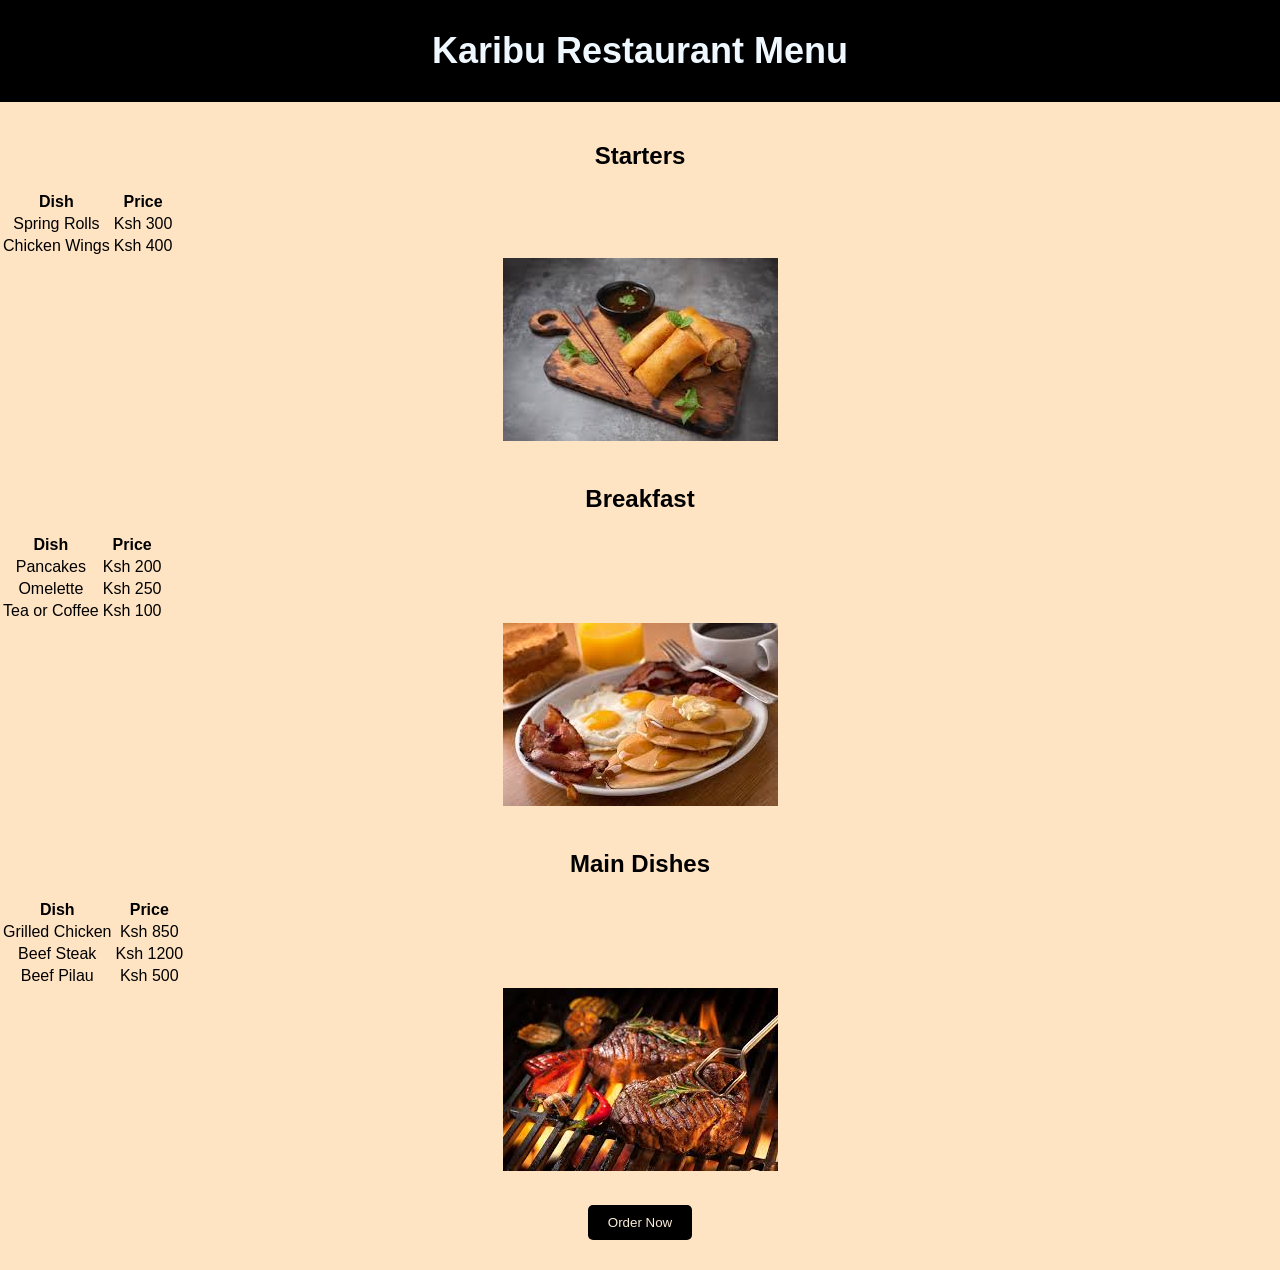
==== menu.html @ 112f550c "Updated menu.html with images, and Order Now button" ====
<!doctype html>
<html lang="en">
  <head>
    <meta charset="UTF-8" />
    <meta name="viewport" content="width=device-width, initial-scale=1.0" />
    <title>Karibu Restaurant Menu</title>
    <style>
      body {
        font-family: Arial, Helvetica, sans-serif;
        background-color: bisque;
        margin: 0;
        padding: 0;
        text-align: center;
      }
      header {
        background-color: black;
        padding: 30px 0;
        color: aliceblue;
        font-size: 36px;
        font-weight: bold;
      }
      h2 {
        margin-top: 40px;
        color: black;
        color: black;
        table {
          width: 80%;
          margin: 20px auto;
          border-collapse: collapse;
        }

        table,
        th,
        td {
          border: 1px solid;
        }

        th,
        td {
          padding: 12px;
          text-align: left;
        }

        th {
          background-color: bisque;
        }

        img.menu-image {
          width: 100%;
          max-width: 600px;
          display: block;
          margin: 20px auto;
          border-radius: 10px;
        }
      }
    </style>
  </head>
  <body>
    <header>Karibu Restaurant Menu</header>

    <h2>Starters</h2>
    <table>
      <tr>
        <th>Dish</th>
        <th>Price</th>
      </tr>
      <tr>
        <td>Spring Rolls</td>
        <td>Ksh 300</td>
      </tr>
      <tr>
        <td>Chicken Wings</td>
        <td>Ksh 400</td>
      </tr>
    </table>
    <img src="image/starters.jpg" alt="Starters Dish" class="menu-image" />

    <h2>Breakfast</h2>
    <table>
      <tr>
        <th>Dish</th>
        <th>Price</th>
      </tr>
      <tr>
        <td>Pancakes</td>
        <td>Ksh 200</td>
      </tr>
      <tr>
        <td>Omelette</td>
        <td>Ksh 250</td>
      </tr>
      <tr>
        <td>Tea or Coffee</td>
        <td>Ksh 100</td>
      </tr>
    </table>
    <img src="image/Breakfast.jpg" alt="Breakfast Dish" class="menu-image" />

    <h2>Main Dishes</h2>
    <table>
      <tr>
        <th>Dish</th>
        <th>Price</th>
      </tr>
      <tr>
        <td>Grilled Chicken</td>
        <td>Ksh 850</td>
      </tr>
      <tr>
        <td>Beef Steak</td>
        <td>Ksh 1200</td>
      </tr>
      <tr>
        <td>Beef Pilau</td>
        <td>Ksh 500</td>
      </tr>
    </table>
    <img src="image/Maindish.jpg" alt="Main Dish" class="menu-image" />

    <div style="text-align: center; margin: 30px 0">
      <button
        style="
          padding: 10px 20px;
          background-color: black;
          color: antiquewhite;
          border: none;
          border-radius: 5px;
          cursor: pointer;
        "
      >
        Order Now
      </button>
    </div>
  </body>
</html>
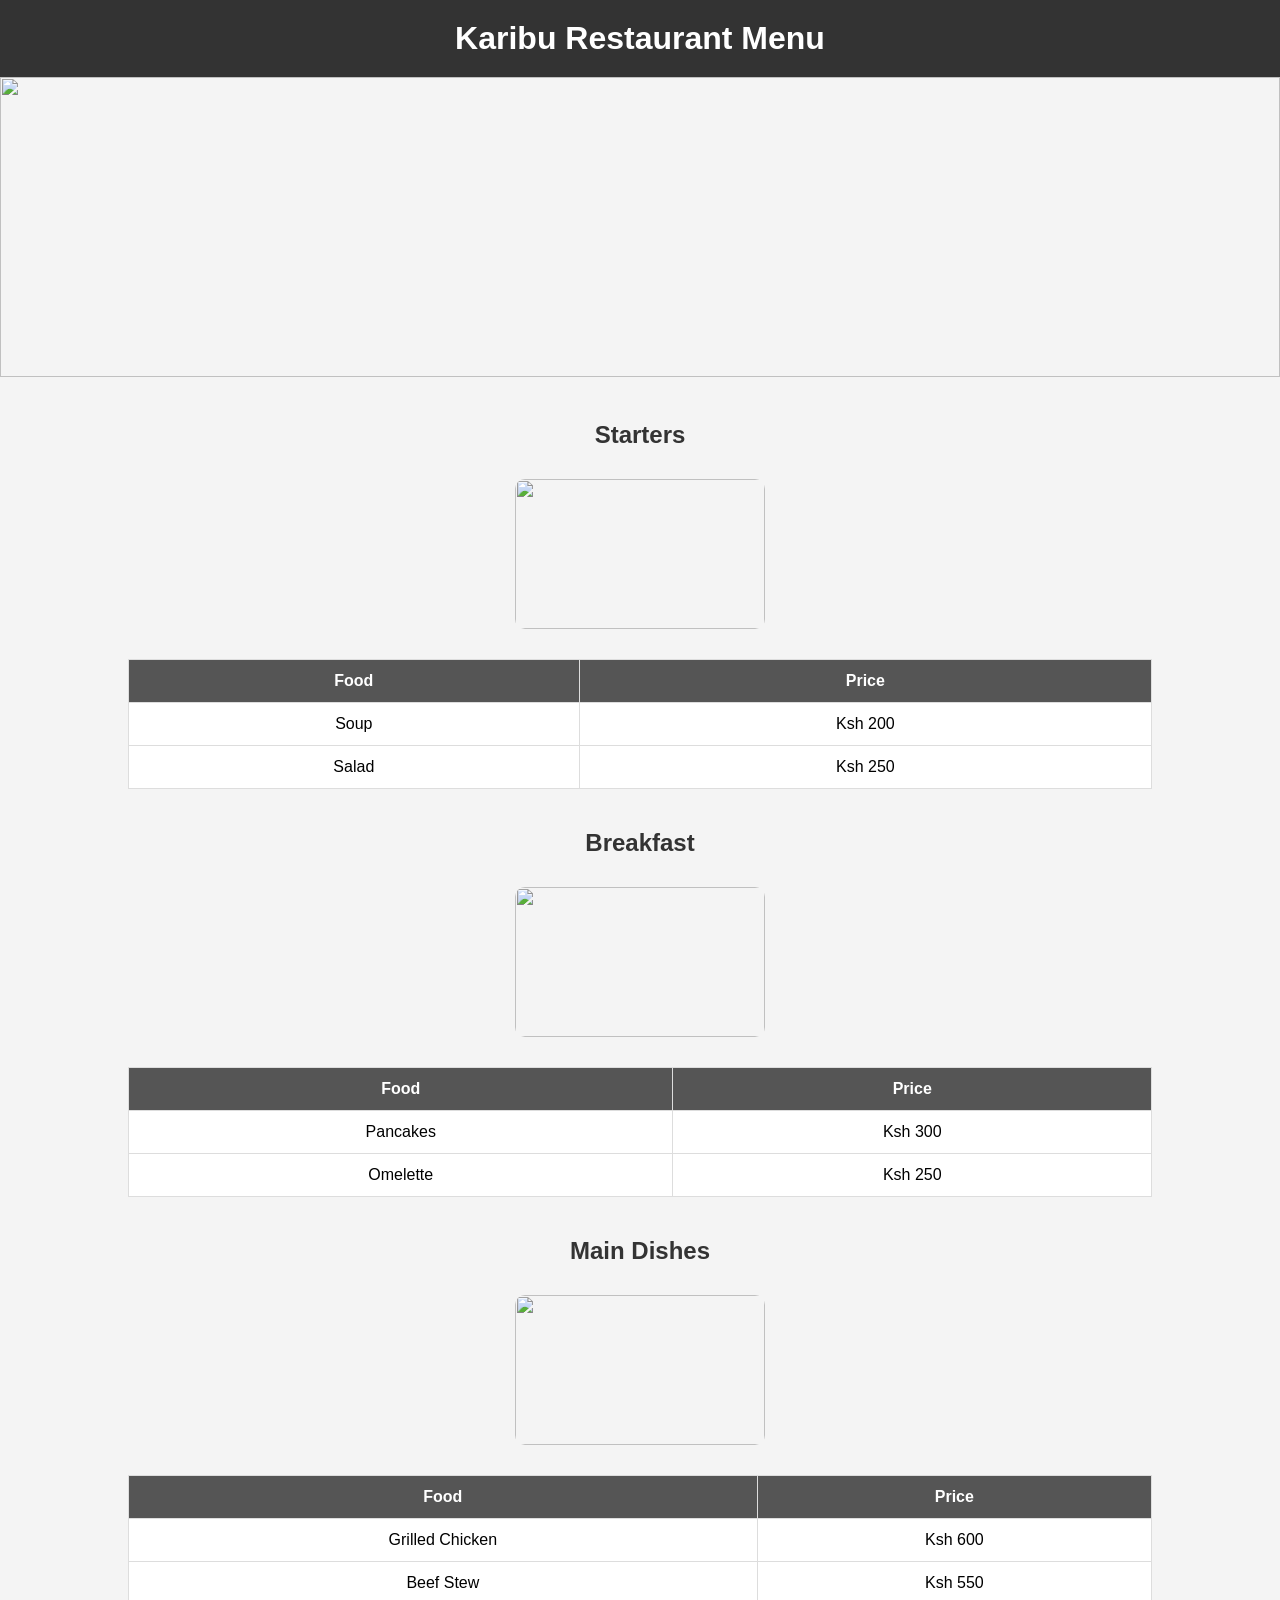
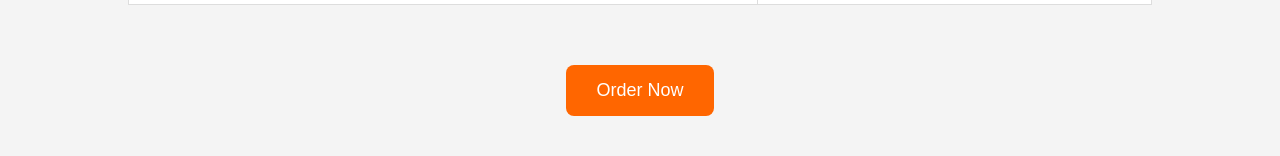
==== commit 418c1579: "Fix menu.html layout and update style.css" ====
--- a/menu.html
+++ b/menu.html
@@ -2,134 +2,154 @@
 <html lang="en">
   <head>
     <meta charset="UTF-8" />
-    <meta name="viewport" content="width=device-width, initial-scale=1.0" />
     <title>Karibu Restaurant Menu</title>
+
     <style>
       body {
-        font-family: Arial, Helvetica, sans-serif;
-        background-color: bisque;
+        font-family: Arial, sans-serif;
+        background-color: #f4f4f4;
         margin: 0;
         padding: 0;
         text-align: center;
       }
-      header {
-        background-color: black;
-        padding: 30px 0;
-        color: aliceblue;
-        font-size: 36px;
-        font-weight: bold;
+
+      h1 {
+        background-color: #333;
+        color: white;
+        padding: 20px;
+        margin: 0;
       }
+
+      .header-img {
+        width: 100%;
+        height: 300px;
+        object-fit: cover;
+      }
+
       h2 {
         margin-top: 40px;
-        color: black;
-        color: black;
-        table {
-          width: 80%;
-          margin: 20px auto;
-          border-collapse: collapse;
-        }
+        color: #333;
+      }
 
-        table,
-        th,
-        td {
-          border: 1px solid;
-        }
+      table {
+        margin: 20px auto;
+        border-collapse: collapse;
+        width: 80%;
+        background-color: white;
+      }
 
-        th,
-        td {
-          padding: 12px;
-          text-align: left;
-        }
+      th,
+      td {
+        border: 1px solid #ddd;
+        padding: 12px;
+      }
 
-        th {
-          background-color: bisque;
-        }
+      th {
+        background-color: #555;
+        color: white;
+      }
 
-        img.menu-image {
-          width: 100%;
-          max-width: 600px;
-          display: block;
-          margin: 20px auto;
-          border-radius: 10px;
-        }
+      img.food-img {
+        width: 250px;
+        height: 150px;
+        object-fit: cover;
+        margin: 10px 0;
+        border-radius: 10px;
+      }
+
+      .order-btn {
+        display: inline-block;
+        margin: 40px;
+        padding: 15px 30px;
+        background-color: #ff6600;
+        color: white;
+        text-decoration: none;
+        font-size: 18px;
+        border-radius: 8px;
+      }
+
+      .order-btn:hover {
+        background-color: #e65c00;
       }
     </style>
   </head>
+
   <body>
-    <header>Karibu Restaurant Menu</header>
+    <h1>Karibu Restaurant Menu</h1>
 
+    <!-- Header Image -->
+    <img
+      src="https://images.unsplash.com/photo-1504674900247-0877df9cc836"
+      class="header-img"
+    />
+
+    <!-- Starters -->
     <h2>Starters</h2>
+    <img
+      src="https://images.unsplash.com/photo-1604908176997-125f25cc6f3d"
+      class="food-img"
+    />
+
     <table>
       <tr>
-        <th>Dish</th>
+        <th>Food</th>
         <th>Price</th>
       </tr>
       <tr>
-        <td>Spring Rolls</td>
-        <td>Ksh 300</td>
+        <td>Soup</td>
+        <td>Ksh 200</td>
       </tr>
       <tr>
-        <td>Chicken Wings</td>
-        <td>Ksh 400</td>
+        <td>Salad</td>
+        <td>Ksh 250</td>
       </tr>
     </table>
-    <img src="image/starters.jpg" alt="Starters Dish" class="menu-image" />
 
+    <!-- Breakfast -->
     <h2>Breakfast</h2>
+    <img
+      src="https://images.unsplash.com/photo-1490645935967-10de6ba17061"
+      class="food-img"
+    />
+
     <table>
       <tr>
-        <th>Dish</th>
+        <th>Food</th>
         <th>Price</th>
       </tr>
       <tr>
         <td>Pancakes</td>
-        <td>Ksh 200</td>
+        <td>Ksh 300</td>
       </tr>
       <tr>
         <td>Omelette</td>
         <td>Ksh 250</td>
       </tr>
-      <tr>
-        <td>Tea or Coffee</td>
-        <td>Ksh 100</td>
-      </tr>
     </table>
-    <img src="image/Breakfast.jpg" alt="Breakfast Dish" class="menu-image" />
 
+    <!-- Main Dishes -->
     <h2>Main Dishes</h2>
+    <img
+      src="https://images.unsplash.com/photo-1546069901-ba9599a7e63c"
+      class="food-img"
+    />
+
     <table>
       <tr>
-        <th>Dish</th>
+        <th>Food</th>
         <th>Price</th>
       </tr>
       <tr>
         <td>Grilled Chicken</td>
-        <td>Ksh 850</td>
+        <td>Ksh 600</td>
       </tr>
       <tr>
-        <td>Beef Steak</td>
-        <td>Ksh 1200</td>
-      </tr>
-      <tr>
-        <td>Beef Pilau</td>
-        <td>Ksh 500</td>
+        <td>Beef Stew</td>
+        <td>Ksh 550</td>
       </tr>
     </table>
-    <img src="image/Maindish.jpg" alt="Main Dish" class="menu-image" />
 
-    <div style="text-align: center; margin: 30px 0">
-      <button
-        style="
-          padding: 10px 20px;
-          background-color: black;
-          color: antiquewhite;
-          border: none;
-          border-radius: 5px;
-          cursor: pointer;
-        "
-      >
-        Order Now
-      </button>
-    </div>
+    <!-- Order Button -->
+    <a href="#" class="order-btn">Order Now</a>
   </body>
 </html>
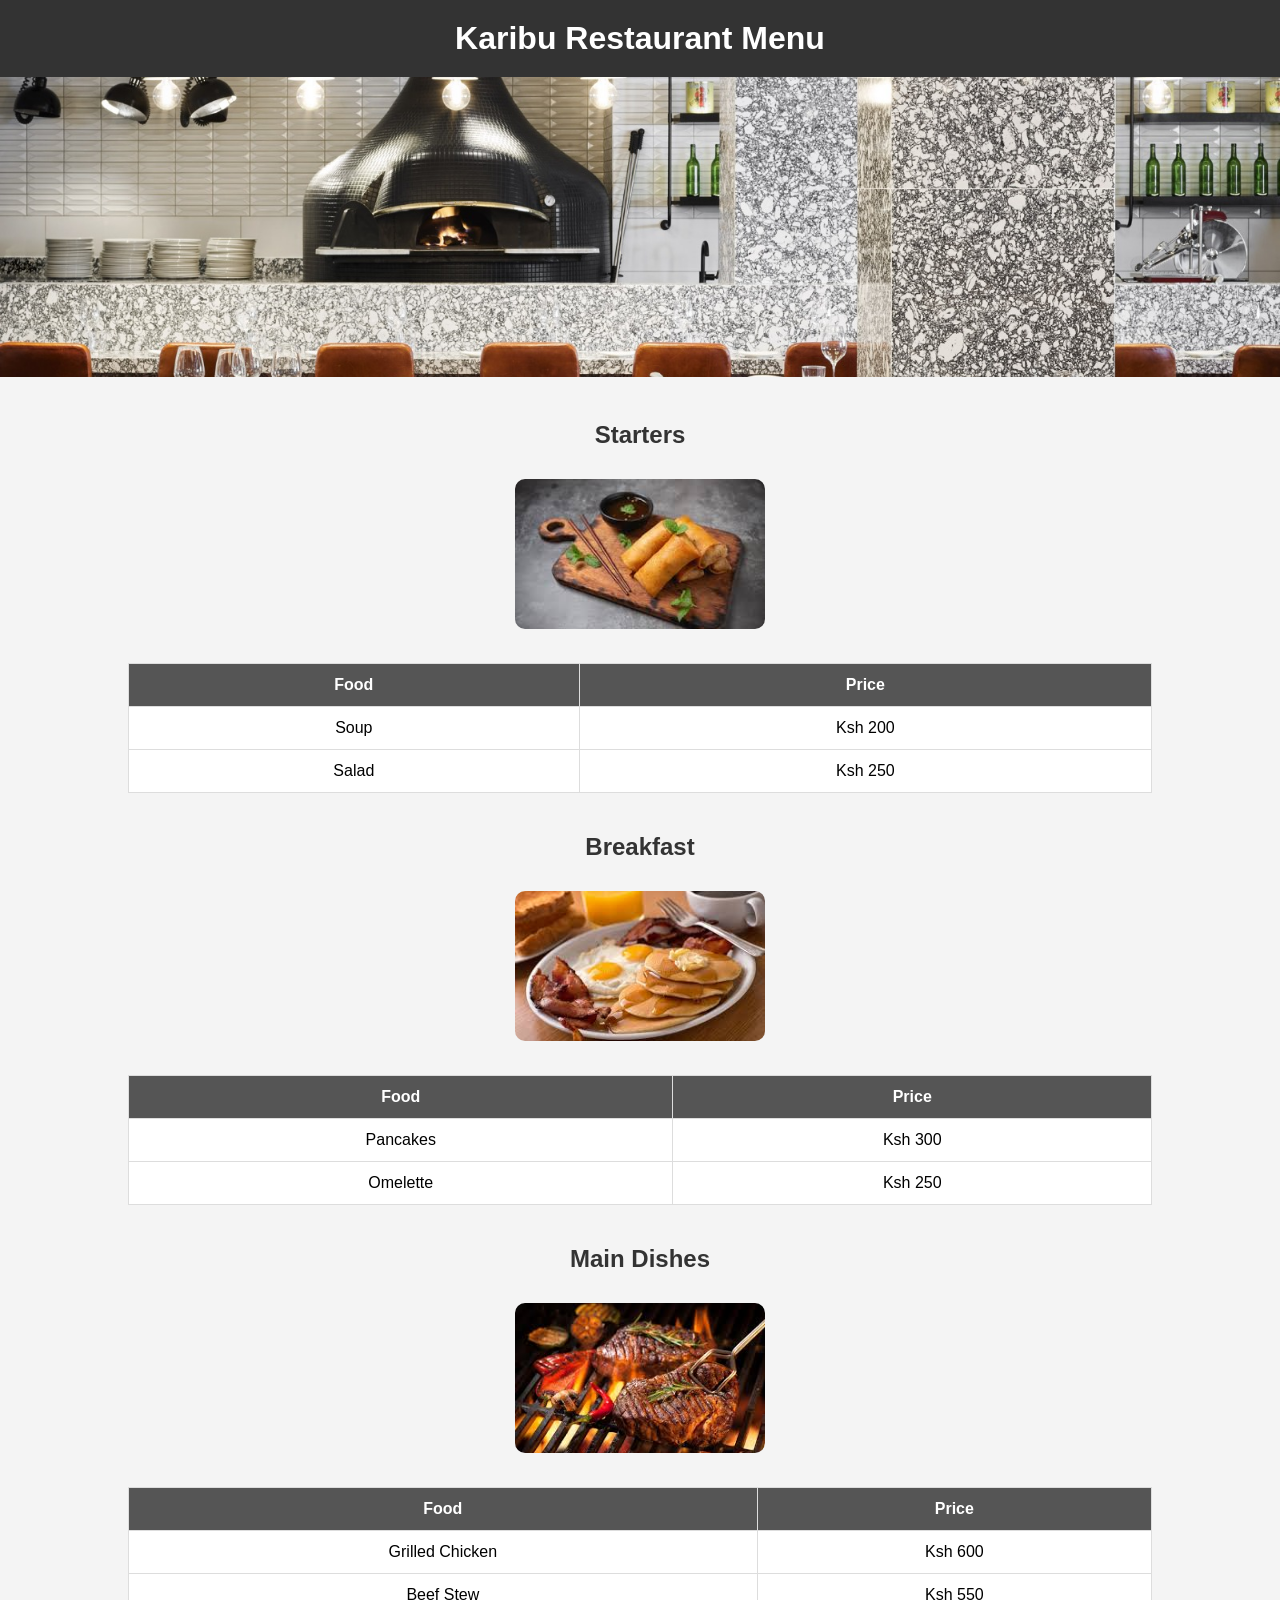
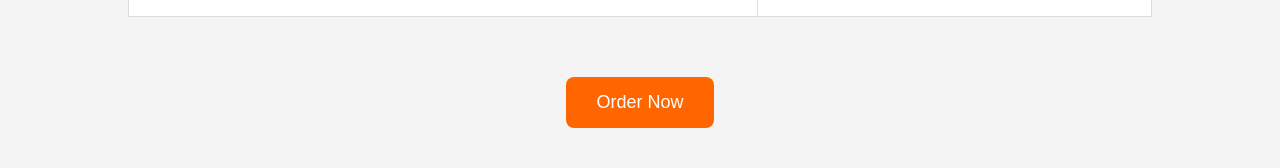
==== commit ee7c4764: "Update menu images and fix layout" ====
--- a/menu.html
+++ b/menu.html
@@ -78,17 +78,11 @@
     <h1>Karibu Restaurant Menu</h1>
 
     <!-- Header Image -->
-    <img
-      src="https://images.unsplash.com/photo-1504674900247-0877df9cc836"
-      class="header-img"
-    />
+    <img src="image/Karibu Restaurant.jpg" class="header-img" />
 
     <!-- Starters -->
     <h2>Starters</h2>
-    <img
-      src="https://images.unsplash.com/photo-1604908176997-125f25cc6f3d"
-      class="food-img"
-    />
+    <img src="image/starters.jpg" class="food-img" />
 
     <table>
       <tr>
@@ -107,10 +101,7 @@
 
     <!-- Breakfast -->
     <h2>Breakfast</h2>
-    <img
-      src="https://images.unsplash.com/photo-1490645935967-10de6ba17061"
-      class="food-img"
-    />
+    <img src="image/Breakfast.jpg" class="food-img" />
 
     <table>
       <tr>
@@ -129,10 +120,7 @@
 
     <!-- Main Dishes -->
     <h2>Main Dishes</h2>
-    <img
-      src="https://images.unsplash.com/photo-1546069901-ba9599a7e63c"
-      class="food-img"
-    />
+    <img src="image/Maindish.jpg" class="food-img" />
 
     <table>
       <tr>
